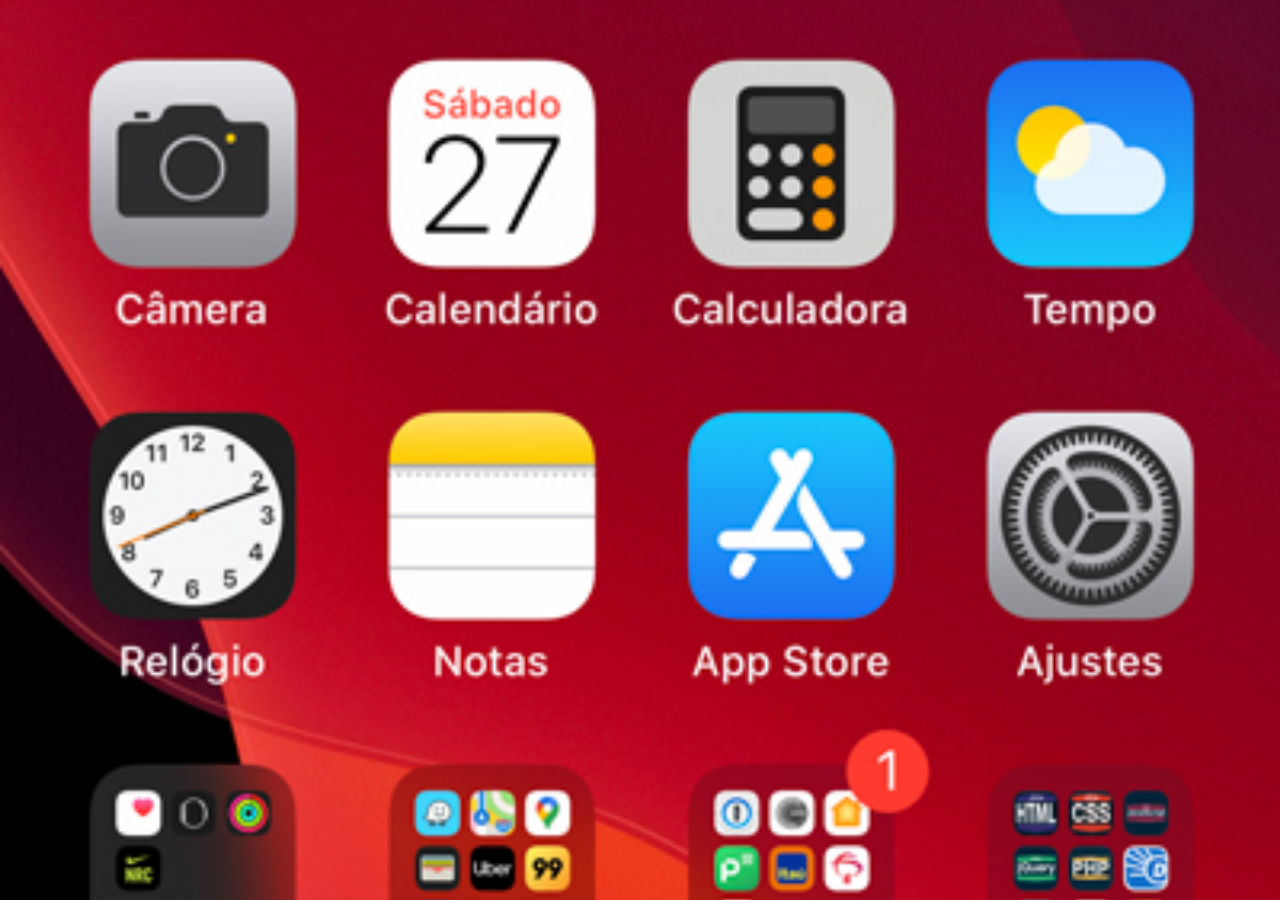
==== home.html @ ff4a1b70 "Atualizado!" ====
<!DOCTYPE html>
<html lang="pt-br">
<head>
    <meta charset="UTF-8">
    <meta http-equiv="X-UA-Compatible" content="IE=edge">
    <meta name="viewport" content="width=device-width, initial-scale=1.0">
    <title>Home</title>

    <style>

        *{
            margin: 0px;
            padding: 0px;
        }

        body{
            width: 100vw;
            height: 100vh;
            background: black url('imagens/tela-home.jpg') no-repeat top center;
            background-size: cover;
        }
    </style>
</head>
<body>
    
</body>
</html>
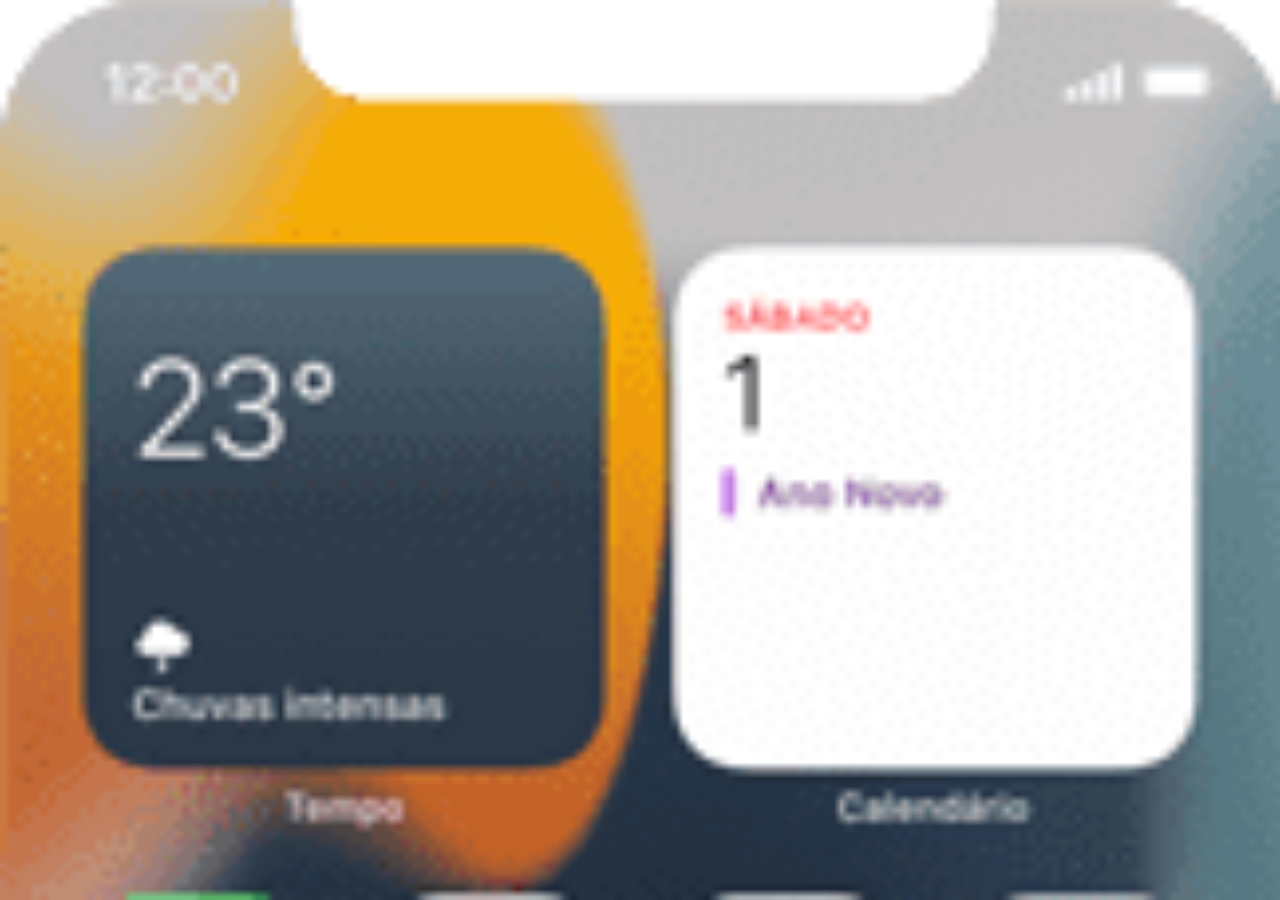
==== commit 88e71db8: "Iphone11!" ====
--- a/home.html
+++ b/home.html
@@ -5,22 +5,22 @@
     <meta http-equiv="X-UA-Compatible" content="IE=edge">
     <meta name="viewport" content="width=device-width, initial-scale=1.0">
     <title>Home</title>
+</head>
+<style>
 
-    <style>
+    *{
+        margin: 0px;
+        padding: 0px;
+    }
 
-        *{
-            margin: 0px;
-            padding: 0px;
-        }
+    body{
+        width: 100vw;
+        height: 100vh;
+        background: url('imagens/tela-home11.png') no-repeat top center;
+        background-size: cover;
+    }
 
-        body{
-            width: 100vw;
-            height: 100vh;
-            background: black url('imagens/tela-home.jpg') no-repeat top center;
-            background-size: cover;
-        }
-    </style>
-</head>
+</style>
 <body>
     
 </body>
